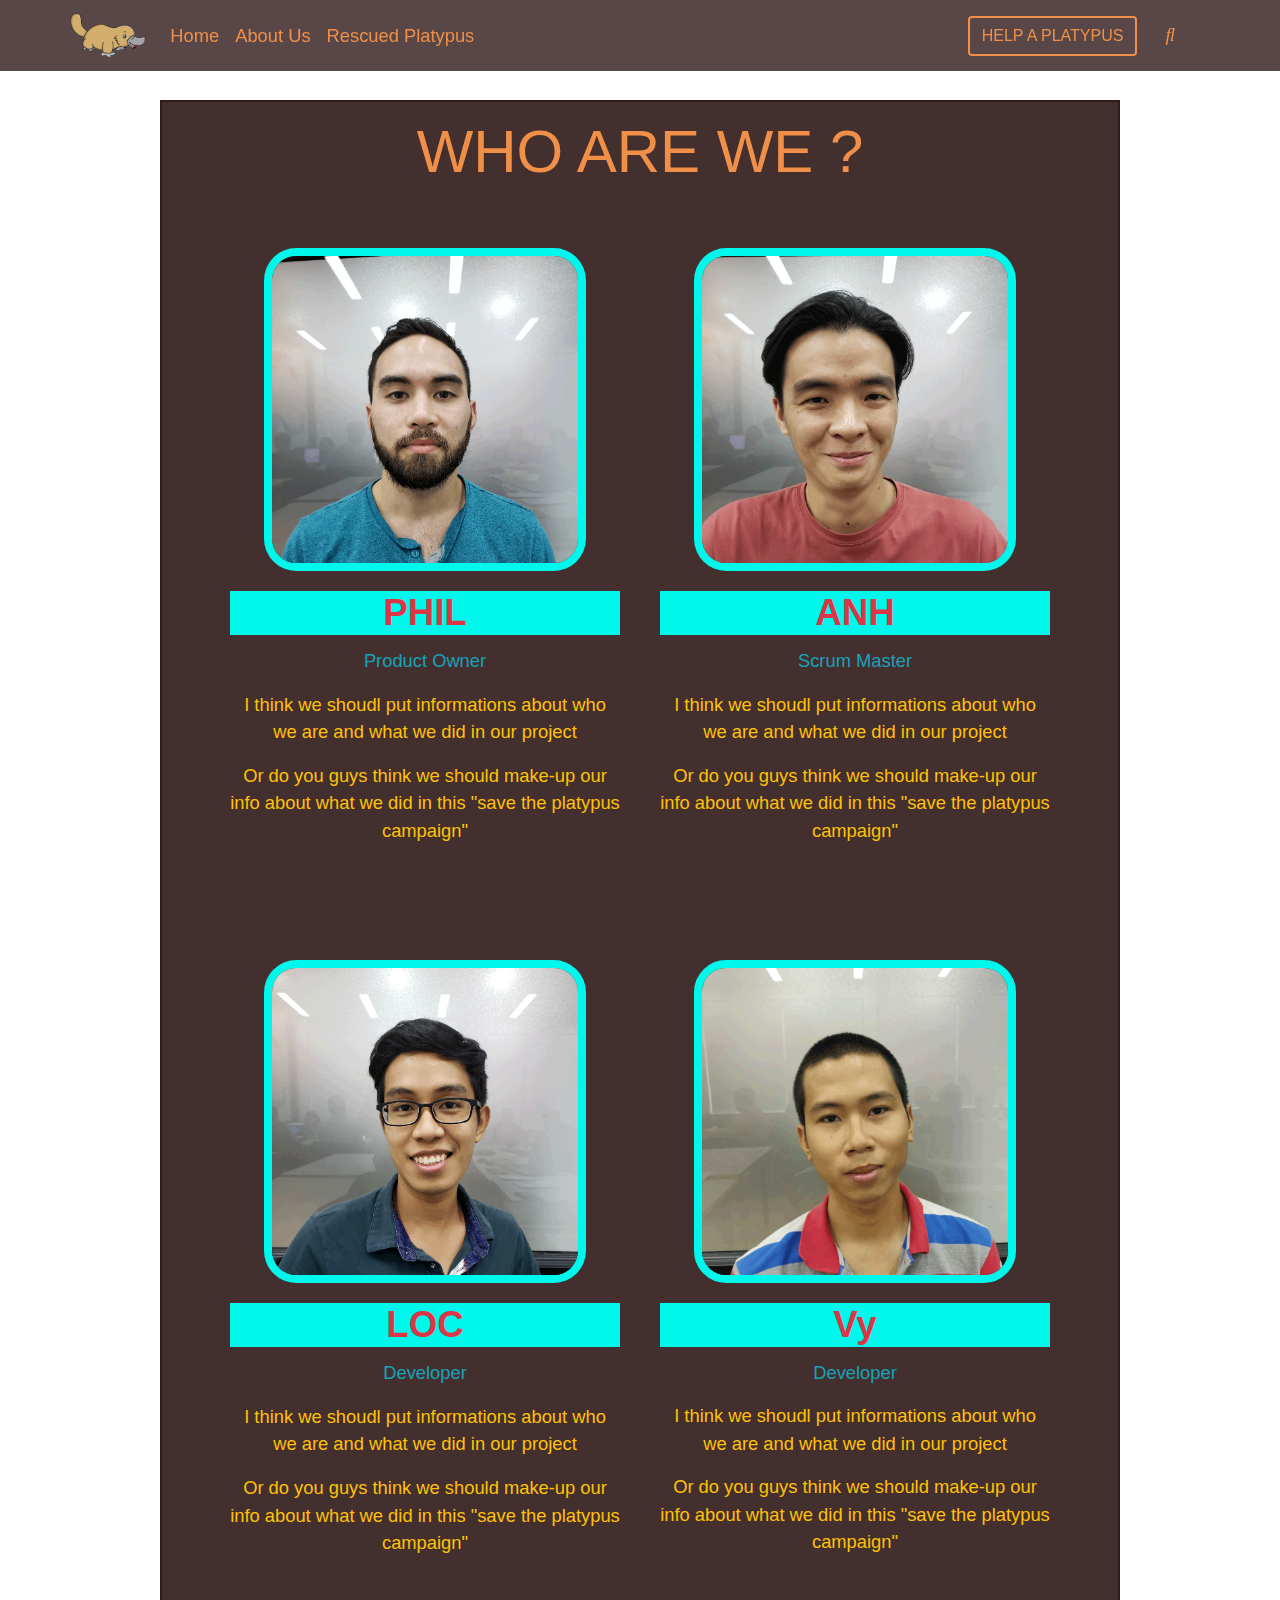
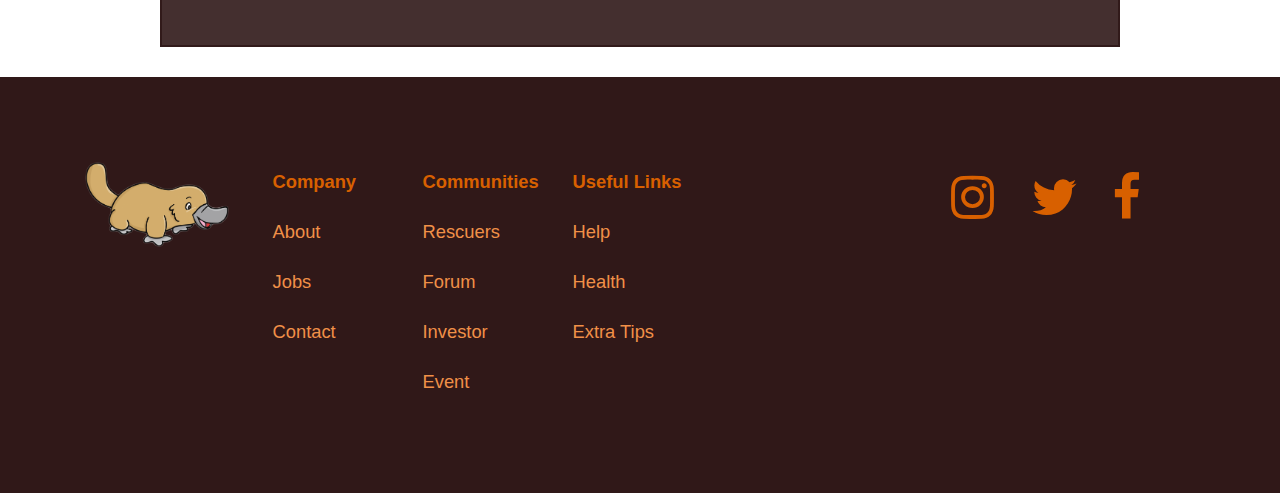
==== about-us.html @ 15c0c271 "create about-us page" ====
<!DOCTYPE html>

<html class="no-js">


<head>
    <meta charset="utf-8">
    <meta http-equiv="X-UA-Compatible" content="IE=edge">
    <title>Help a Platypus</title>
    <meta name="description" content="">
    <meta name="viewport" content="width=device-width, initial-scale=1">
    <link rel='icon' href='img/platypus-favicon.png' type='image/x-icon'>
    <link rel="stylesheet" href="https://stackpath.bootstrapcdn.com/bootstrap/4.3.1/css/bootstrap.min.css" integrity="sha384-ggOyR0iXCbMQv3Xipma34MD+dH/1fQ784/j6cY/iJTQUOhcWr7x9JvoRxT2MZw1T" crossorigin="anonymous">
    <link rel="stylesheet" href="https://use.fontawesome.com/releases/v5.8.2/css/all.css" integrity="sha384-oS3vJWv+0UjzBfQzYUhtDYW+Pj2yciDJxpsK1OYPAYjqT085Qq/1cq5FLXAZQ7Ay" crossorigin="anonymous">
    <link rel="stylesheet" href="https://cdnjs.cloudflare.com/ajax/libs/font-awesome/4.7.0/css/font-awesome.min.css">
    <link rel="stylesheet" href="style.css">
</head>

<body>
    <nav class="bg-black fixed-top">
        <div class="container navbar-nav navbar-light navbar-expand-lg py-2 nav-flex nav-row">
            <a href="index.html" class="navbar-brand"><img src="img/platypus-logo.png" alt="Startup-logo" height="45px"></a>
            <button class="navbar-toggler" type="button" data-toggle="collapse" data-target="#navbarNav" aria-controls="navbarNav" aria-expanded="false" aria-label="Toggle navigation">
                        <span class="navbar-toggler-icon"></span>
                    </button>
            <div class="collapse navbar-collapse" id="navbarNav">
                <ul class="navbar-nav">
                    <li class="nav-item active">
                        <a class="nav-link nav-linkto " href="index.html">Home <span class="sr-only">(current)</span></a>
                    </li>
                    <li class="nav-item">
                        <a class="nav-link nav-linkto" href="about-us.html">About Us</a>
                    </li>
                    <li class="nav-item">
                        <a class="nav-link nav-linkto" href="#">Rescued Platypus</a>
                    </li>
                    <li class="nav-item res-invisible-1">
                        <a class="nav-link nav-linkto" href="#">Help A Platypus</a>
                    </li>
                    <li class="nav-item res-invisible-1">
                        <a class="nav-link nav-linkto" href="#">Search</a>
                    </li>
                </ul>
            </div>
            <form class="form-inline res-invisible-2">
                <button class="mx-2 btn btn-nav my-2 my-sm-0" type="submit">HELP A PLATYPUS</button>
                <button class="mx-2 btn btn-nav my-2 my-sm-0 search-icon" type="submit"><i
                                    class="fas fa-search"></i></button>
            </form>
        </div>
    </nav>
    <header class="">
        <div class="container">
            <div class="aboutus-header-style">
                <h1 class="header-title">WHO ARE WE ?</h1>
                <div class="container employees p-5 row">
                    <div class="card bg-transparent no-border card-body-flex aboutus-card" style="width: 18rem; ">
                        <img src="img/Phil.png " class="avatar-aboutus" alt="Phil 's Avatar">
                        <div class="card-body">
                            <h5 class="card-title employee-name-aboutus text-danger px-4">PHIL</h5>
                            <p class="card-text text-info">Product Owner</p>
                            <p class="card-text text-warning">I think we shoudl put informations about who we are and what we did in our project</p>
                            <p class="card-text text-warning">Or do you guys think we should make-up our info about what we did in this "save the platypus campaign"</p>
                        </div>
                    </div>
                    <div class="card bg-transparent no-border card-body-flex aboutus-card" style="width: 18rem; ">
                        <img src="img/Anh.png " class="avatar-aboutus" alt="Anh ' Avatar">
                        <div class="card-body">
                            <h5 class="card-title employee-name-aboutus text-danger px-4">ANH</h5>
                            <p class="card-text text-info">Scrum Master</p>
                            <p class="card-text text-warning">I think we shoudl put informations about who we are and what we did in our project</p>
                            <p class="card-text text-warning">Or do you guys think we should make-up our info about what we did in this "save the platypus campaign"</p>
                        </div>
                    </div>
                </div>
                <div class="container employees p-5 row">
                    <div class="card bg-transparent no-border card-body-flex aboutus-card" style="width: 18rem;">
                        <img src="img/Loc.png" class="avatar-aboutus" alt="Loc's Avatar ">
                        <div class="card-body ">
                            <h5 class="card-title employee-name-aboutus text-danger px-4">LOC</h5>
                            <p class="card-text text-info ">Developer</p>
                            <p class="card-text text-warning">I think we shoudl put informations about who we are and what we did in our project</p>
                            <p class="card-text text-warning">Or do you guys think we should make-up our info about what we did in this "save the platypus campaign"</p>
                        </div>
                    </div>
                    <div class="card bg-transparent no-border card-body-flex aboutus-card" style="width: 18rem;">
                        <img src="img/Vy.png" class="avatar-aboutus" alt="Vy's Avatar ">
                        <div class="card-body ">
                            <h5 class="card-title employee-name-aboutus text-danger px-4">Vy</h5>
                            <p class="card-text text-info ">Developer</p>
                            <p class="card-text text-warning">I think we shoudl put informations about who we are and what we did in our project</p>
                            <p class="card-text text-warning">Or do you guys think we should make-up our info about what we did in this "save the platypus campaign"</p>
                        </div>
                    </div>

                </div>
            </div>
        </div>
    </header>
    <section></section>
    <footer class="">
        <div class="container row">
            <a href="index.html" class="navbar-brand" style="margin-top: 50px;"><img src="img/platypus-logo.png" alt="Startup-logo" height="85px"></a>
            <div class="footer-links d-flex col-7">
                <div class="list-header"><a class="font-weight-bold">Company</a>
                    <ul class="footer-list text-muted">
                        <li><a>About</a></li>
                        <li><a>Jobs</a></li>
                        <li><a>Contact</a></li>
                    </ul>
                </div>
                <div class="list-header"><a class="font-weight-bold">Communities</a>
                    <ul class="footer-list text-muted">
                        <li><a>Rescuers</a></li>
                        <li><a>Forum</a></li>
                        <li><a>Investor</a></li>
                        <li><a>Event</a></li>
                    </ul>
                </div>
                <div class="list-header"><a class="font-weight-bold">Useful Links</a>
                    <ul class="footer-list text-muted">
                        <li><a>Help</a></li>
                        <li><a>Health</a></li>
                        <li><a>Extra Tips</a></li>
                    </ul>
                </div>
            </div>
            <div class="social-media-btn col-3">
                <ul class="row">
                    <li>
                        <a href="#" class="fa fa-instagram"></a>
                    </li>
                    <li>
                        <a href="#" class="fa fa-twitter"></a>
                    </li>
                    <li>
                        <a href="#" class="fa fa-facebook"></a>
                    </li>
                </ul>
            </div>
        </div>
    </footer>
    <script src="https://code.jquery.com/jquery-3.3.1.slim.min.js" integrity="sha384-q8i/X+965DzO0rT7abK41JStQIAqVgRVzpbzo5smXKp4YfRvH+8abtTE1Pi6jizo" crossorigin="anonymous">
    </script>
    <script src="https://cdnjs.cloudflare.com/ajax/libs/popper.js/1.14.7/umd/popper.min.js" integrity="sha384-UO2eT0CpHqdSJQ6hJty5KVphtPhzWj9WO1clHTMGa3JDZwrnQq4sF86dIHNDz0W1" crossorigin="anonymous">
    </script>
    <script src="https://stackpath.bootstrapcdn.com/bootstrap/4.3.1/js/bootstrap.min.js" integrity="sha384-JjSmVgyd0p3pXB1rRibZUAYoIIy6OrQ6VrjIEaFf/nJGzIxFDsf4x0xIM+B07jRM" crossorigin="anonymous">
    </script>
    <script src="" async defer></script>
</body>

</html>
---- style.css ----
/*page-structure*/

* {
    margin: 0;
    padding: 0;
    box-sizing: border-box;
}

body {
    font-family: 'Sanomat Grab Web Regular', sans-serif;
    font-size: 1.146em;
    font-weight: 400;
}

nav {
    color: white;
}

header {
    background-color: white;
    min-height: 400px;
    background-image: url("img/platypus-hero2.jpg");
    background-attachment: fixed;
    background-repeat: no-repeat;
    background-position: center;
    background-size: cover;
}

.environment-section {
    background-image: url("img/environment-background.jpg");
    background-attachment: fixed;
    background-repeat: no-repeat;
    background-position: center;
    background-size: cover;
}

.environment {
    min-height: 300px;
    display: flex;
    justify-content: space-around;
    text-align: center;
    position: relative;
    overflow: hidden;
}

.employees {
    min-height: 300px;
    display: flex;
    justify-content: space-around;
    text-align: center;
}

footer {
    background-color: #301818;
    min-height: 100px;
    color: white;
}


/*nav-style*/

.bg-black {
    background-color: rgba(48, 24, 24, .8);
}

.nav-linkto {
    color: #F09048 !important;
    font-weight: 400;
    transition: all 0.3s;
}

.nav-linkto:hover {
    color: #189090!important;
}

.btn-nav {
    color: #F09048;
    border: 2px solid #F09048;
    transition: all 0.3s;
    font-weight: 400;
}

.btn-nav:hover {
    color: white;
    border-color: #189090;
    background-color: #189090;
}

.search-icon {
    border: none;
    font-size: 1.20rem;
}

.res-invisible-1 {
    display: none;
}

@media screen and (max-width: 989px) {
    .res-invisible-2 {
        display: none;
    }
    .res-invisible-1 {
        display: block;
    }
}

.nav-flex {
    display: flex;
    justify-content: space-around;
    flex-wrap: wrap;
}

nav ul {
    display: flex;
    align-items: center;
}

.nav-row {
    display: flex;
    flex-direction: row;
    justify-content: space-between;
}


/* header style */

.header-style {
    display: flex;
    justify-content: center;
    flex-direction: column;
    align-items: center;
    position: relative;
    top: 200px;
    color: #F09048;
    border: 2px solid rgba(48, 24, 24, .9);
    background-color: rgba(48, 24, 24, .9);
    padding: 20px 0px;
    margin: 0px auto;
    width: 60rem;
}

.aboutus-header-style {
    display: flex;
    justify-content: center;
    flex-direction: column;
    align-items: center;
    position: relative;
    color: #F09048;
    border: 2px solid rgba(48, 24, 24, .9);
    background-color: rgba(48, 24, 24, .9);
    padding: 20px 0px;
    margin: 100px auto 30px auto;
    width: 60rem;
}

header .container {
    display: flex;
    justify-content: center;
}

@media screen and (max-width: 767px) {
    .header-subtitle {
        max-width: 300px;
    }
}

.header-title {
    font-size: 60px;
    font-family: 'Sanomat Grab Web Regular', sans-serif;
    padding-bottom: 10px;
    color: #F09048;
    text-align: center;
    line-height: 1em;
}

.header-subtitle {
    font-size: 18px;
    font-weight: 300;
    font-family: 'Sanomat Grab Web Regular', sans-serif;
    letter-spacing: 1px;
    padding-bottom: 25px;
    color: #F09048;
    text-align: center;
}


/* footer style */

.container {
    display: flex;
    justify-content: space-between;
    margin: auto;
}

li {
    list-style: none;
    color: #F09048;
}

li:hover {
    color: #D86000;
    cursor: pointer;
}

.footer-links {}

.list-header {
    width: 100%;
    color: #D86000;
    line-height: 50px;
    margin-top: 50px;
}

.social-media-btn {
    justify-content: center;
    display: flex;
    margin-top: 50px;
}

.fa {
    margin: 0px 20px 0 0;
    padding: 15px;
    width: 60px;
    height: 60px;
    font-size: 30px;
    text-align: center;
    border-radius: 50%;
    color: #D86000;
    text-decoration: none;
    transition: all .3;
}

.fa:hover {
    color: #F09048;
    cursor: pointer;
}

a:hover {
    text-decoration: none;
}


/* environment-style */

.card-body-flex {
    display: flex;
    flex-direction: column;
    justify-content: space-between;
    align-items: center;
}

.environment-text {
    font-size: 1.1rem;
    color: white;
}

.environment-card {
    background-color: rgba(0, 0, 0, .7);
    border: none;
    z-index: 2;
}

.environment-Info {
    padding: .3rem 2rem;
    font-weight: bold;
    color: #F09048;
    font-size: 1.2rem;
    border-bottom: 2px solid;
}

.environment-Info:hover {
    color: #189090;
}

.environment-moreInfo {
    color: #F09048;
    border: 2px solid #F09048;
    transition: all 0.3s;
    font-weight: 400;
    margin-top: auto;
}

.environment-moreInfo:hover {
    color: white;
    border-color: #189090;
    background-color: #189090;
}

.no-stretch {
    align-items: flex-start;
}

.environment-bg {
    width: 150%;
    z-index: 0;
    position: absolute;
    top: -150px;
    left: -100px;
}


/* employees-style */

.employee-name {
    font-size: 2em;
    font-weight: 600;
    background-color: aquamarine;
}

.employee-name-aboutus {
    font-size: 2em;
    font-weight: 600;
    background-color: rgb(0, 248, 236);
    ;
}

.no-border {
    border: none;
}

.avatar {
    border-radius: 50%;
    width: 200px;
    height: 200px;
    border: 8px solid #D86000;
}

.avatar-aboutus {
    border-radius: 10%;
    width: 75%;
    height: auto;
    border: 8px solid rgb(0, 248, 236);
}

#header-button {
    font-family: 'Sanomat Grab Web Regular', sans-serif;
    font-size: 1.146em;
    font-weight: 400;
    color: #F09048;
    border-color: #F09048;
}

#header-button:hover {
    color: white;
    border-color: #189090;
    background-color: #189090;
}


/* footer style */

footer .container {
    display: flex;
    justify-content: space-between;
    margin: auto;
    padding-top: 30px;
}

footer li {
    list-style: none;
    color: #F09048;
}

footer li:hover {
    color: #189090;
    cursor: pointer;
}

.list-header {
    width: 150px;
    color: #D86000;
    line-height: 50px;
    margin-top: 50px;
    padding-bottom: 70px;
}

.social-media-btn {
    justify-content: center;
    display: flex;
    margin-top: 50px;
}

.fa {
    margin: 0px 20px 0 0;
    padding: 15px;
    font-size: 50px;
    text-align: center;
    border-radius: 50%;
    color: #D86000;
    text-decoration: none;
}

.fa:hover {
    color: #189090;
    cursor: pointer;
}

footer a:hover {
    text-decoration: none;
}

s
/* employees-style */

.employee-name {
    font-size: 2em;
    font-weight: 600;
}

.no-border {
    border: none;
}

.aboutus-card {
    min-width: 50%;
}


/* #header-button {
    font-family: 'Sanomat Grab Web Regular', sans-serif;
    font-size: 1.146em;
    font-weight: 400;
    color: #D86000;
    border-color: #D86000;
} */
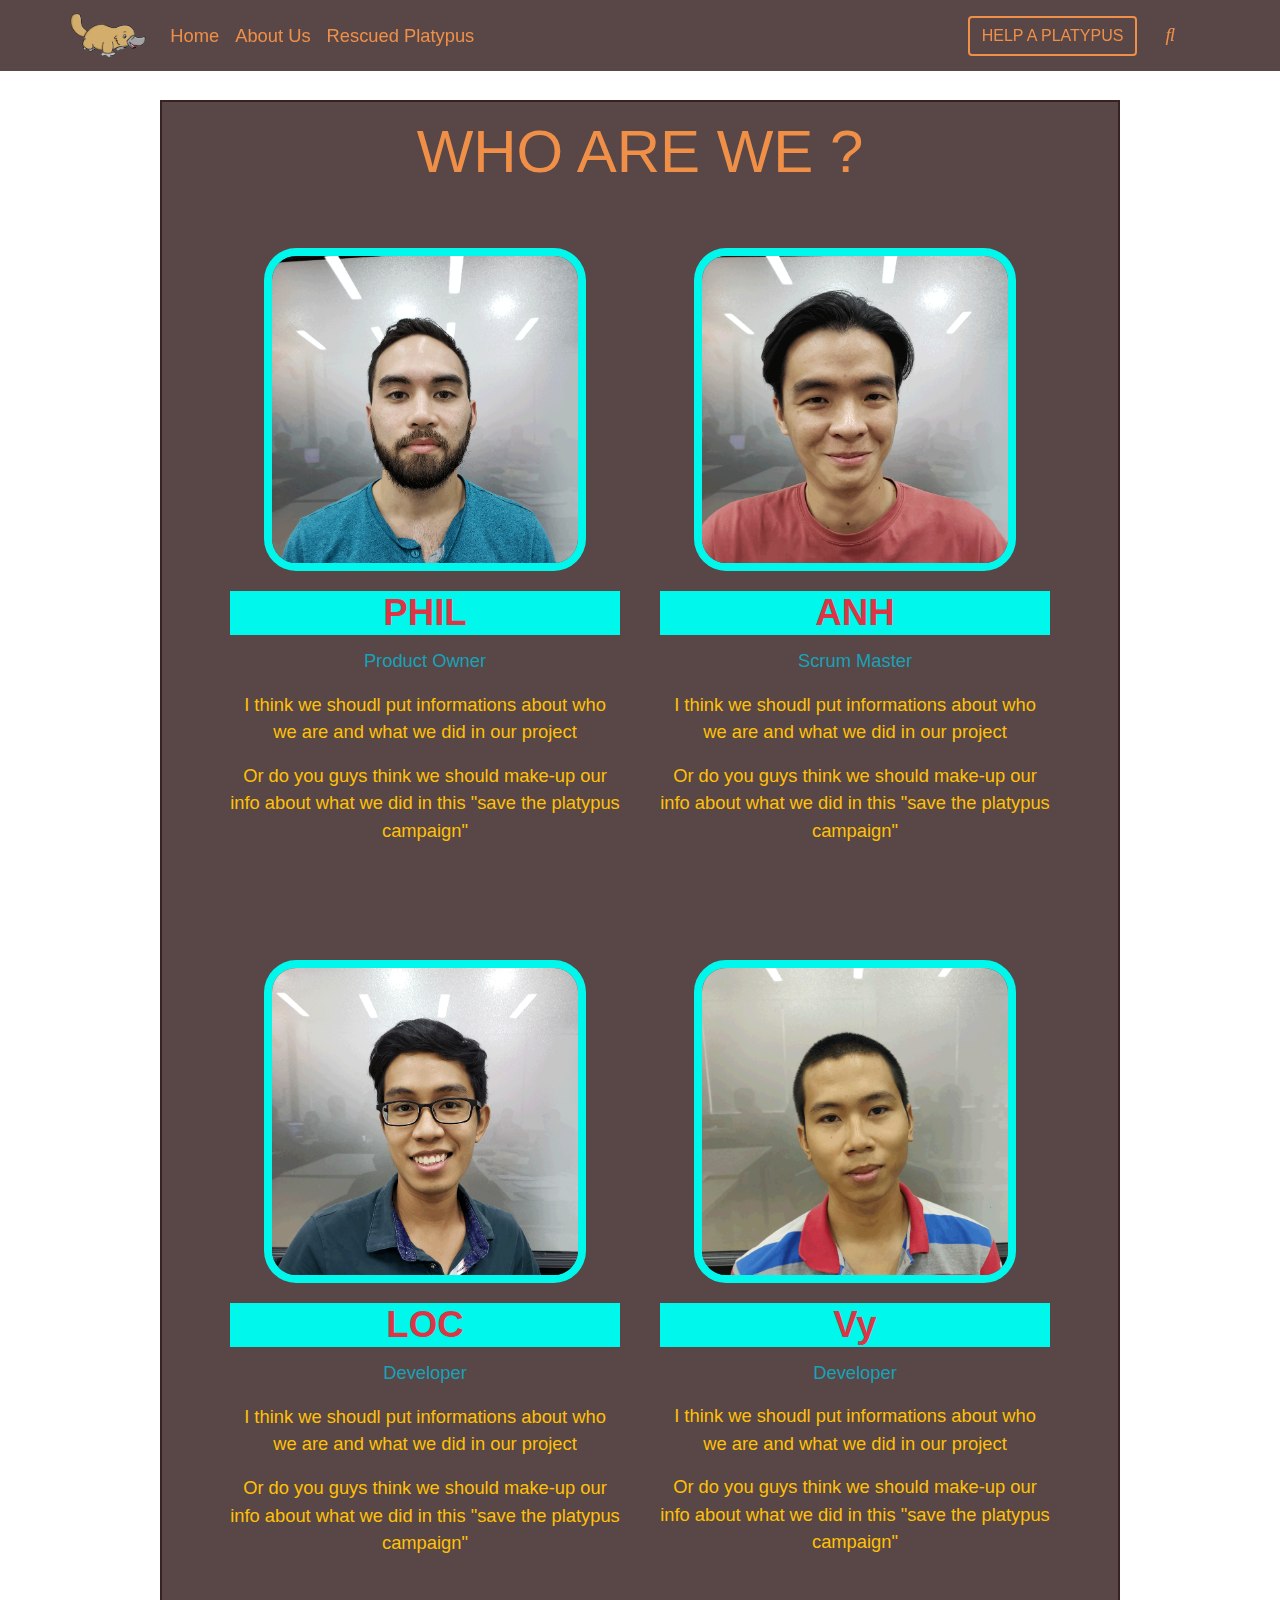
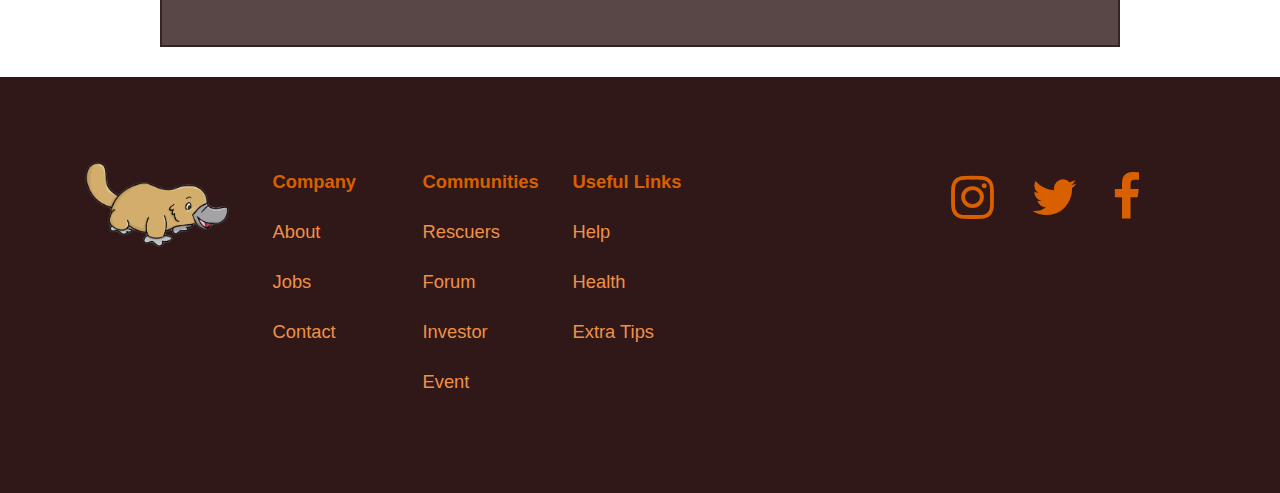
==== commit 7aafca8b: "responsive for the cards and about-us in 'index.html'" ====
--- a/about-us.html
+++ b/about-us.html
@@ -49,12 +49,12 @@
             </form>
         </div>
     </nav>
-    <header class="">
+    <header class="header-aboutus">
         <div class="container">
             <div class="aboutus-header-style">
                 <h1 class="header-title">WHO ARE WE ?</h1>
                 <div class="container employees p-5 row">
-                    <div class="card bg-transparent no-border card-body-flex aboutus-card" style="width: 18rem; ">
+                    <div class="card bg-transparent no-border card-body-flex aboutus-page-card" style="width: 18rem; ">
                         <img src="img/Phil.png " class="avatar-aboutus" alt="Phil 's Avatar">
                         <div class="card-body">
                             <h5 class="card-title employee-name-aboutus text-danger px-4">PHIL</h5>
@@ -63,7 +63,7 @@
                             <p class="card-text text-warning">Or do you guys think we should make-up our info about what we did in this "save the platypus campaign"</p>
                         </div>
                     </div>
-                    <div class="card bg-transparent no-border card-body-flex aboutus-card" style="width: 18rem; ">
+                    <div class="card bg-transparent no-border card-body-flex aboutus-page-card" style="width: 18rem; ">
                         <img src="img/Anh.png " class="avatar-aboutus" alt="Anh ' Avatar">
                         <div class="card-body">
                             <h5 class="card-title employee-name-aboutus text-danger px-4">ANH</h5>
@@ -74,7 +74,7 @@
                     </div>
                 </div>
                 <div class="container employees p-5 row">
-                    <div class="card bg-transparent no-border card-body-flex aboutus-card" style="width: 18rem;">
+                    <div class="card bg-transparent no-border card-body-flex aboutus-page-card" style="width: 18rem;">
                         <img src="img/Loc.png" class="avatar-aboutus" alt="Loc's Avatar ">
                         <div class="card-body ">
                             <h5 class="card-title employee-name-aboutus text-danger px-4">LOC</h5>
@@ -83,7 +83,7 @@
                             <p class="card-text text-warning">Or do you guys think we should make-up our info about what we did in this "save the platypus campaign"</p>
                         </div>
                     </div>
-                    <div class="card bg-transparent no-border card-body-flex aboutus-card" style="width: 18rem;">
+                    <div class="card bg-transparent no-border card-body-flex aboutus-page-card" style="width: 18rem;">
                         <img src="img/Vy.png" class="avatar-aboutus" alt="Vy's Avatar ">
                         <div class="card-body ">
                             <h5 class="card-title employee-name-aboutus text-danger px-4">Vy</h5>
--- a/style.css
+++ b/style.css
@@ -18,8 +18,16 @@
 
 header {
     background-color: white;
-    min-height: 400px;
+    min-height: 600px;
     background-image: url("img/platypus-hero2.jpg");
+    background-attachment: fixed;
+    background-repeat: no-repeat;
+    background-position: center;
+    background-size: cover;
+}
+
+.header-aboutus {
+    background-image: url("img/about-us-bg.png");
     background-attachment: fixed;
     background-repeat: no-repeat;
     background-position: center;
@@ -38,6 +46,7 @@
     min-height: 300px;
     display: flex;
     justify-content: space-around;
+    flex-wrap: wrap;
     text-align: center;
     position: relative;
     overflow: hidden;
@@ -48,6 +57,7 @@
     display: flex;
     justify-content: space-around;
     text-align: center;
+    flex-wrap: wrap;
 }
 
 footer {
@@ -146,8 +156,8 @@
     align-items: center;
     position: relative;
     color: #F09048;
-    border: 2px solid rgba(48, 24, 24, .9);
-    background-color: rgba(48, 24, 24, .9);
+    border: 2px solid rgba(48, 24, 24, .8);
+    background-color: rgba(48, 24, 24, .8);
     padding: 20px 0px;
     margin: 100px auto 30px auto;
     width: 60rem;
@@ -247,6 +257,7 @@
     flex-direction: column;
     justify-content: space-between;
     align-items: center;
+    background-color: rgba(0, 0, 0, .7);
 }
 
 .environment-text {
@@ -255,7 +266,7 @@
 }
 
 .environment-card {
-    background-color: rgba(0, 0, 0, .7);
+    background-color: rgba(0, 0, 0, 0);
     border: none;
     z-index: 2;
 }
@@ -320,8 +331,8 @@
 
 .avatar {
     border-radius: 50%;
-    width: 200px;
-    height: 200px;
+    width: 75%;
+    height: auto;
     border: 8px solid #D86000;
 }
 
@@ -412,6 +423,10 @@
 }
 
 .aboutus-card {
+    min-width: 25%;
+}
+
+.aboutus-page-card {
     min-width: 50%;
 }
 
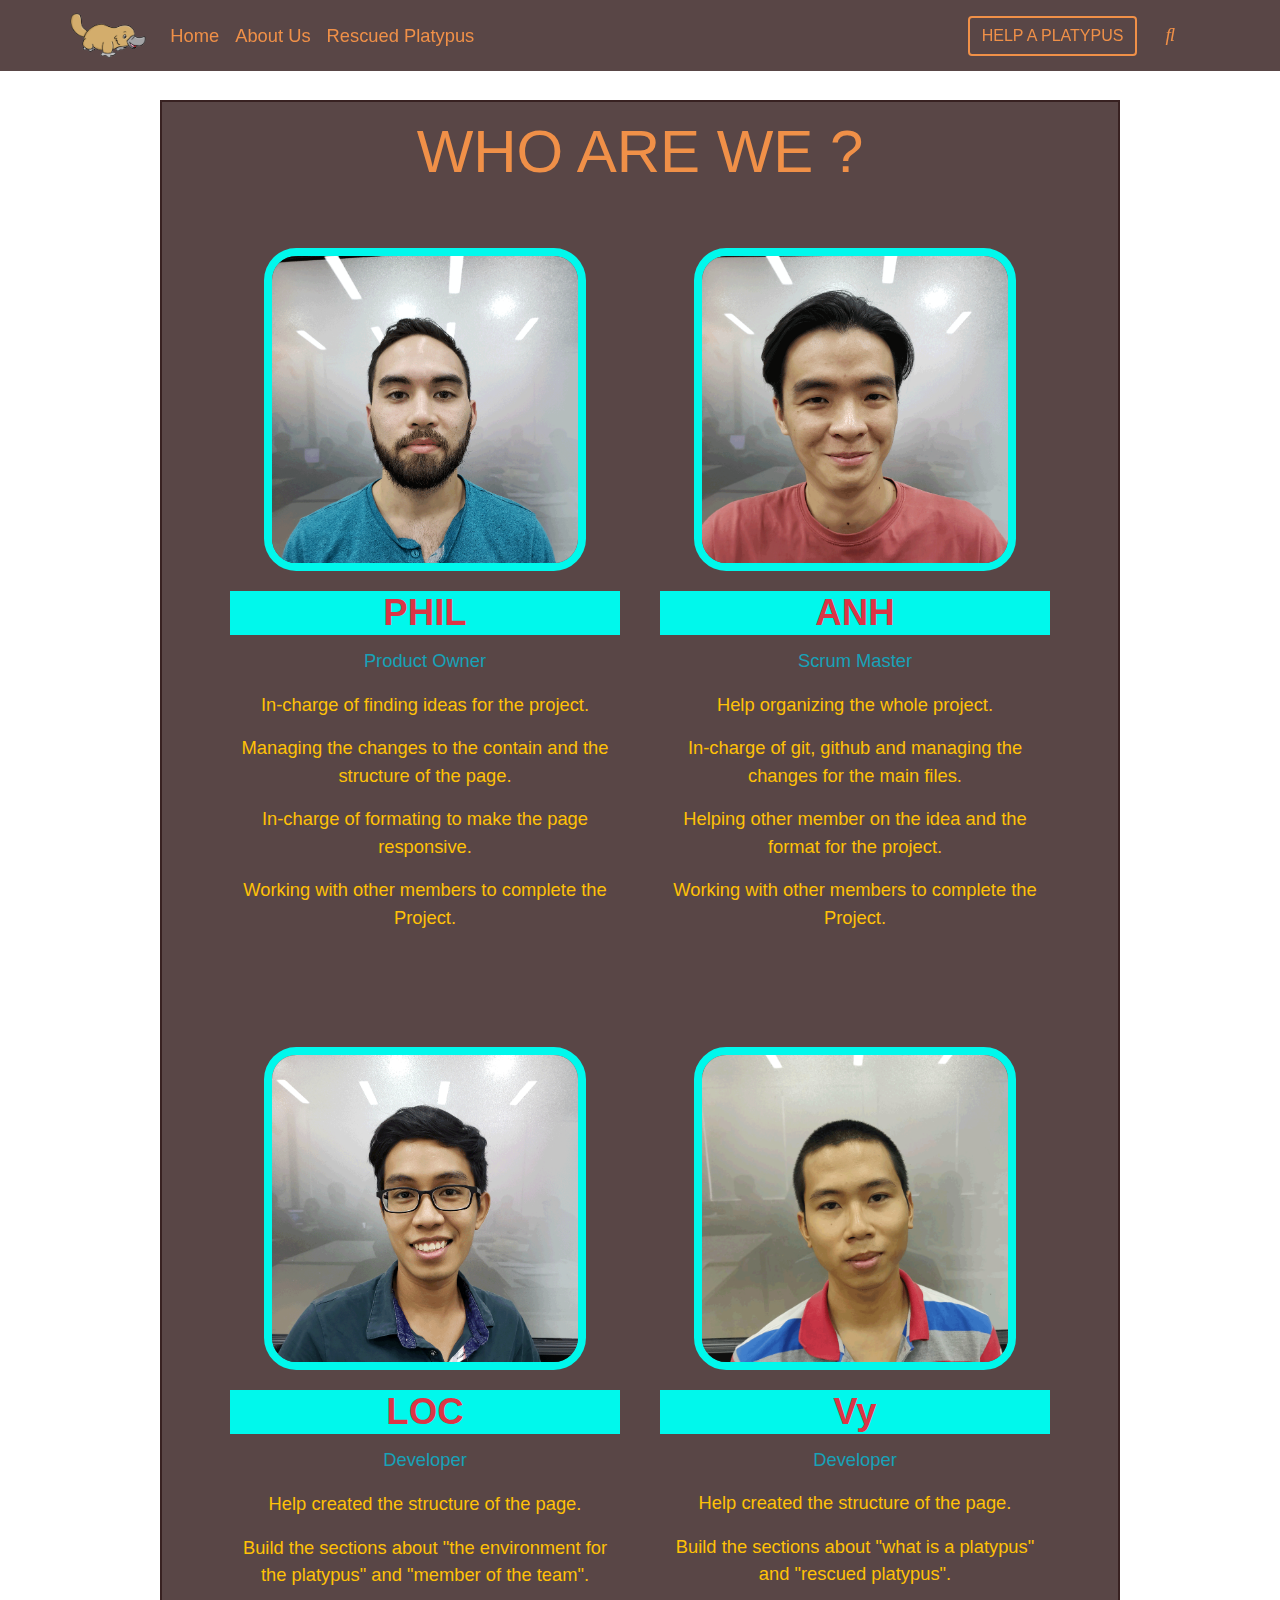
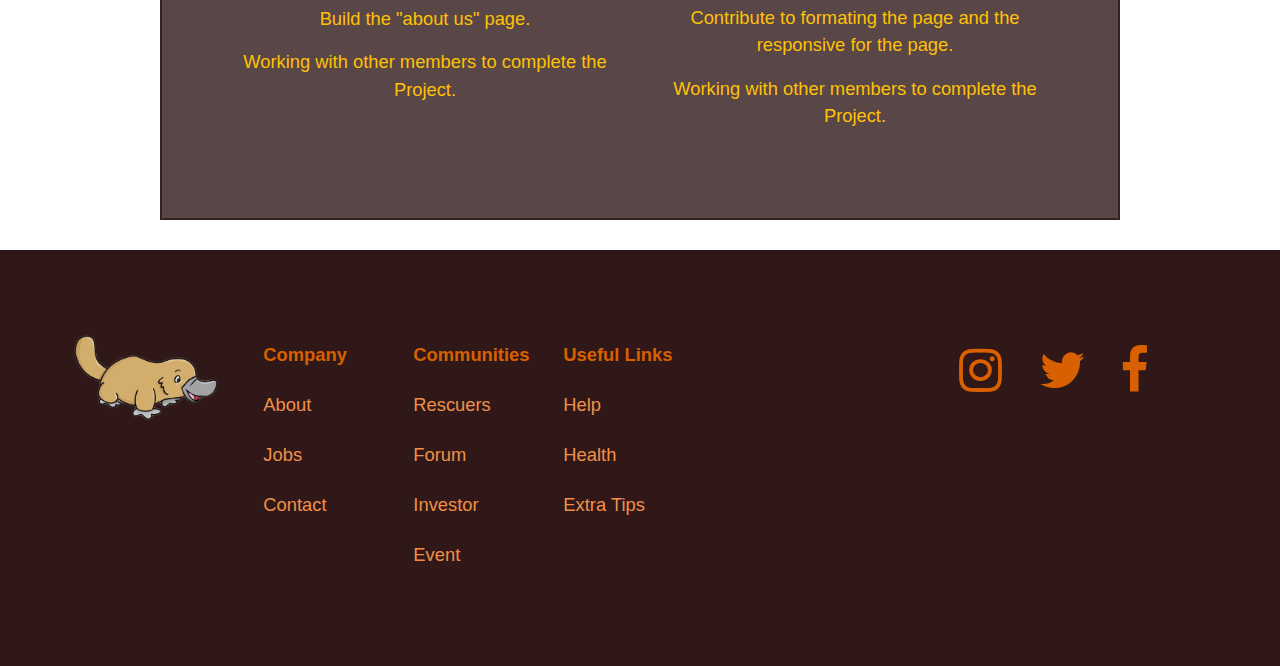
==== commit 381d1c91: "add period (.) the end of paragraphs" ====
--- a/about-us.html
+++ b/about-us.html
@@ -59,8 +59,10 @@
                         <div class="card-body">
                             <h5 class="card-title employee-name-aboutus text-danger px-4">PHIL</h5>
                             <p class="card-text text-info">Product Owner</p>
-                            <p class="card-text text-warning">I think we shoudl put informations about who we are and what we did in our project</p>
-                            <p class="card-text text-warning">Or do you guys think we should make-up our info about what we did in this "save the platypus campaign"</p>
+                            <p class="card-text text-warning">In-charge of finding ideas for the project.</p>
+                            <p class="card-text text-warning">Managing the changes to the contain and the structure of the page.</p>
+                            <p class="card-text text-warning">In-charge of formating to make the page responsive.</p>
+                            <p class="card-text text-warning">Working with other members to complete the Project.</p>
                         </div>
                     </div>
                     <div class="card bg-transparent no-border card-body-flex aboutus-page-card" style="width: 18rem; ">
@@ -68,8 +70,10 @@
                         <div class="card-body">
                             <h5 class="card-title employee-name-aboutus text-danger px-4">ANH</h5>
                             <p class="card-text text-info">Scrum Master</p>
-                            <p class="card-text text-warning">I think we shoudl put informations about who we are and what we did in our project</p>
-                            <p class="card-text text-warning">Or do you guys think we should make-up our info about what we did in this "save the platypus campaign"</p>
+                            <p class="card-text text-warning">Help organizing the whole project.</p>
+                            <p class="card-text text-warning">In-charge of git, github and managing the changes for the main files.</p>
+                            <p class="card-text text-warning">Helping other member on the idea and the format for the project.</p>
+                            <p class="card-text text-warning">Working with other members to complete the Project.</p>
                         </div>
                     </div>
                 </div>
@@ -79,8 +83,10 @@
                         <div class="card-body ">
                             <h5 class="card-title employee-name-aboutus text-danger px-4">LOC</h5>
                             <p class="card-text text-info ">Developer</p>
-                            <p class="card-text text-warning">I think we shoudl put informations about who we are and what we did in our project</p>
-                            <p class="card-text text-warning">Or do you guys think we should make-up our info about what we did in this "save the platypus campaign"</p>
+                            <p class="card-text text-warning">Help created the structure of the page.</p>
+                            <p class="card-text text-warning">Build the sections about "the environment for the platypus" and "member of the team".</p>
+                            <p class="card-text text-warning">Build the "about us" page.</p>
+                            <p class="card-text text-warning">Working with other members to complete the Project.</p>
                         </div>
                     </div>
                     <div class="card bg-transparent no-border card-body-flex aboutus-page-card" style="width: 18rem;">
@@ -88,8 +94,10 @@
                         <div class="card-body ">
                             <h5 class="card-title employee-name-aboutus text-danger px-4">Vy</h5>
                             <p class="card-text text-info ">Developer</p>
-                            <p class="card-text text-warning">I think we shoudl put informations about who we are and what we did in our project</p>
-                            <p class="card-text text-warning">Or do you guys think we should make-up our info about what we did in this "save the platypus campaign"</p>
+                            <p class="card-text text-warning">Help created the structure of the page.</p>
+                            <p class="card-text text-warning">Build the sections about "what is a platypus" and "rescued platypus".</p>
+                            <p class="card-text text-warning">Contribute to formating the page and the responsive for the page.</p>
+                            <p class="card-text text-warning">Working with other members to complete the Project.</p>
                         </div>
                     </div>
 
--- a/style.css
+++ b/style.css
@@ -357,6 +357,95 @@
     background-color: #189090;
 }
 
+/* Rescued section style and What is a platypus*/
+
+.row {
+    display: flex;
+    flex-wrap: wrap;
+    padding: 0 4px;
+}
+
+.column {
+    flex: 25%;
+    max-width: 25%;
+    padding: 0 4px;
+}
+
+.column img {
+    margin-top: 8px;
+    vertical-align: middle;
+}
+
+@media (min-width: 576px) and (max-width: 767.98px) {
+    #div-mobile {   display: block; }
+    #div-tablet {   display: none; }
+    #div-desktop {  display: none; }
+    .column {
+        flex: 100%;
+        max-width: 100%;
+    }
+    #animal-icon{
+        width: 75px;
+        height: 75px;
+    }
+    #equation-icon{
+        width: 50px;
+        height: 50px;
+    }
+}
+
+@media (min-width: 768px) and (max-width: 991.98px) {
+    #div-mobile {   display: block; }
+    #div-tablet {   display: block; }
+    #div-desktop {  display: none; }
+    .column {
+        flex: 50%;
+        max-width: 100%;
+    }
+    #animal-icon{
+        width: 125px;
+        height: 125px;
+    }
+    #equation-icon{
+        width: 90px;
+        height: 90px;
+    }
+}
+
+@media (min-width: 992px) {
+    #div-mobile {   display: block; }
+    #div-tablet {   display: block; }
+    #div-desktop {  display: block; }
+    .column {
+        flex: 100%;
+        max-width: 33.33%;
+    }
+    #animal-icon{
+        width: 200px;
+        height: 200px;
+    }
+    #equation-icon{
+        width: 150px;
+        height: 150px;
+    }
+}
+
+@media (max-width: 576px) {
+    #animal-icon{
+        width: 75px;
+        height: 75px;
+    }
+    #equation-icon{
+        width: 50px;
+        height: 50px;
+    }
+}
+.m-3{
+    margin: 0rem!important;
+}
+.m-3{
+    margin: 3px!important;
+}
 
 /* footer style */
 
@@ -437,4 +526,4 @@
     font-weight: 400;
     color: #D86000;
     border-color: #D86000;
-} */+} */
